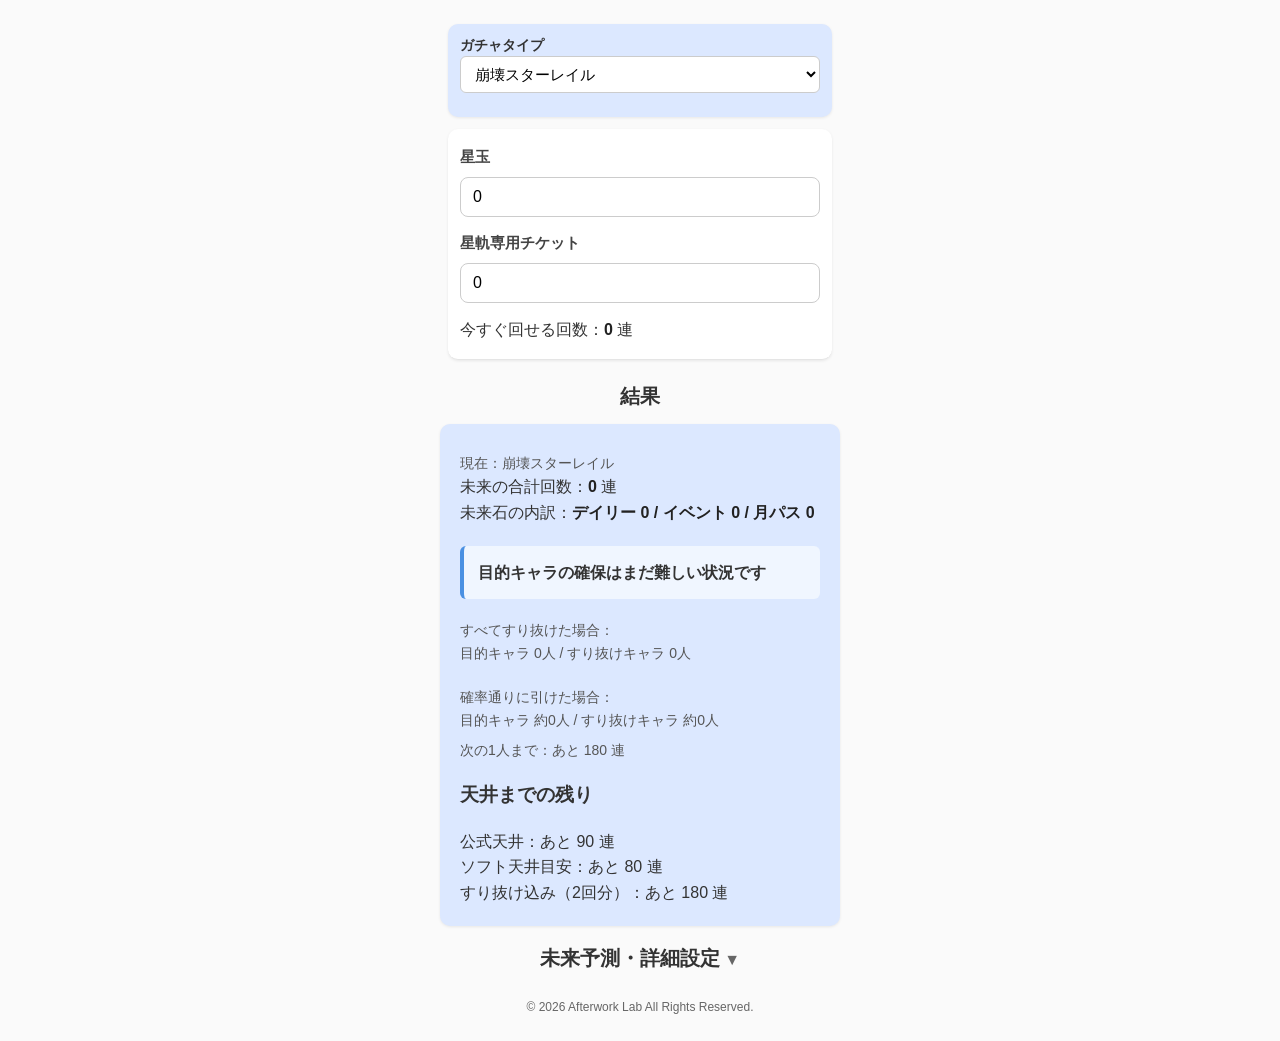
==== index.html @ b4dedb08 "Update index.html" ====
<!DOCTYPE html>
<html lang="ja">
<head>
<meta charset="UTF-8">
<meta name="viewport" content="width=device-width, initial-scale=1.0">

<meta http-equiv="Content-Security-Policy" content="frame-ancestors https://afterwork-lab.hatenablog.com;">

<title>HoYoVerse キャラガチャ簡易計算ツール</title>

<style>
    body {
        font-family: "Segoe UI", sans-serif;
        padding: 16px;
        background: #fafafa;
        color: #333;
        font-size: 16px;
        line-height: 1.6;
    }

    /* ガチャタイプ選択（タイトル兼用） */
    .game-select-container {
        max-width: 360px;
        margin: 0 auto 12px auto;
        padding: 10px 12px;
        background: #dce8ff; /* 初期はスタレ色 */
        border-radius: 10px;
        box-shadow: 0 1px 3px rgba(0,0,0,0.08);
        font-size: 14px;
        font-weight: bold;
    }

    .game-select-container select {
        width: 100%;
        padding: 8px 10px;
        font-size: 15px;
        border-radius: 6px;
        border: 1px solid #ccc;
        background: #fff;
    }

    h2 {
        margin-top: 16px;
        margin-bottom: 12px;
        font-size: 20px;
        text-align: center;
        max-width: 360px;
        margin-left: auto;
        margin-right: auto;
        user-select: none;
    }

    h2.foldable {
        cursor: pointer;
    }

    h2.foldable::after {
        content: " ▼";
        font-size: 16px;
        color: #666;
    }

    h2.foldable.open::after {
        content: " ▲";
        font-size: 16px;
        color: #666;
    }

    .input-block {
        margin-bottom: 20px;
        padding: 16px 12px;
        background: #ffffff;
        border-radius: 10px;
        box-shadow: 0 1px 3px rgba(0,0,0,0.08);
        border-bottom: 1px solid #e5e5e5;
        max-width: 360px;
        margin-left: auto;
        margin-right: auto;
    }

    label {
        display: block;
        white-space: normal;
        margin-bottom: 8px;
        font-weight: bold;
        color: #444;
        font-size: 15px;
    }

    input, select {
        width: 100%;
        box-sizing: border-box;
        padding: 10px 12px;
        margin-bottom: 14px;
        border: 1px solid #ccc;
        border-radius: 8px;
        font-size: 16px;
    }

    .result-block {
        margin-top: 12px;
        padding: 20px;
        border-radius: 10px;
        box-shadow: 0 1px 3px rgba(0,0,0,0.08);
        max-width: 360px;
        margin-left: auto;
        margin-right: auto;
        background: #dce8ff; /* 初期はスタレ色 */
    }

    .comment {
        margin-top: 20px;
        margin-bottom: 20px;
        padding: 14px;
        background: #f0f6ff;
        border-left: 4px solid #4a90e2;
        border-radius: 6px;
        white-space: pre-line;
        font-weight: bold;
    }

    .sub-info {
        margin-top: 8px;
        font-size: 14px;
        color: #555;
        white-space: pre-line;
    }

    .bold {
        font-weight: bold;
        color: #222;
    }

    small {
        color: #666;
        font-size: 12px;
        display: block;
        text-align: center;
        margin-top: 24px;
    }

    .hidden {
        display: none;
    }
</style>
</head>

<body>

<!-- ガチャタイプ（タイトル兼用） -->
<div class="game-select-container">
    ガチャタイプ
    <select id="gameSelect" onchange="changeGame()">
        <option value="starRail">崩壊スターレイル</option>
        <option value="genshin">原神</option>
        <option value="zenless">ゼンレスゾーンゼロ</option>
    </select>
</div>

<!-- 入力欄 -->
<div class="input-block">
    <label id="labelStone">星玉</label>
    <input id="starJade" type="number" value="0" oninput="updateResult()">

    <label id="labelTicket">星軌専用チケット</label>
    <input id="tickets" type="number" value="0" oninput="updateResult()">

    <div>今すぐ回せる回数：<span id="immediatePulls" class="bold">0</span> 連</div>
</div>

<h2>結果</h2>
<div class="result-block" id="resultBlock">

    <div class="sub-info" id="gameInfo">現在：崩壊スターレイル</div>

    <div>未来の合計回数：<span id="totalPulls" class="bold">0</span> 連</div>
    <div>未来石の内訳：<span id="stoneDetail" class="bold"></span></div>

    <div class="comment" id="charResult"></div>

    <div class="sub-info" id="extraInfo"></div>

    <div class="sub-info" id="nextOne"></div>

    <h3>天井までの残り</h3>
    <div>公式天井：<span id="remainHardText"></span></div>
    <div>ソフト天井目安：<span id="remainSoftText"></span></div>
    <div>すり抜け込み（2回分）：<span id="remainDoubleText"></span></div>

</div>

<h2 class="foldable" onclick="toggleFold(this, 'futureBlock')">未来予測・詳細設定</h2>
<div id="futureBlock" class="input-block hidden">

    <label>ピックアップ日</label>
    <input id="pickupDate" type="date" onchange="updateDays()">

    <label>デイリー達成率</label>
    <select id="dailyRate" onchange="updateResult()">
        <option value="1.0">毎日</option>
        <option value="0.7">週5</option>
        <option value="0.4">週3</option>
        <option value="0">やらない</option>
    </select>

    <label>イベント石（選択）</label>
    <select id="eventSelect" onchange="updateResult()">
        <option value="0">0</option>
        <option value="500">500</option>
        <option value="1000">1000</option>
        <option value="1500">1500</option>
        <option value="2000">2000</option>
        <option value="2500">2500</option>
        <option value="3000">3000</option>
        <option value="3500">3500</option>
        <option value="4000">4000</option>
    </select>

    <label>イベント石（端数）</label>
    <input id="eventExtra" type="number" value="0" oninput="updateResult()">

    <label>次のピックアップまでの日数（自動計算）</label>
    <input id="days" type="number" value="0" oninput="updateResult()">

    <!-- 月パス（3作品対応） -->
    <label id="passLabel">列車補給標章</label>
    <select id="passType" onchange="updateResult()">
        <option value="none">未購入</option>
        <option value="buy">購入予定</option>
        <option value="owned">購入済み</option>
    </select>

    <div id="passDaysBlock" class="hidden">
        <label>残り日数（0〜120）</label>
        <input id="passDays" type="number" value="0" min="0" max="120" oninput="updateResult()">
    </div>

</div>

<small>© 2026 Afterwork Lab All Rights Reserved.</small>

<script>
const gachaConfig = {
    starRail: {
        name: "崩壊スターレイル",
        stoneName: "星玉",
        ticketName: "星軌専用チケット",
        passName: "列車補給標章",
        dailyStone: 60,
        hard: 90,
        soft: 80,
        double: 180,
        pickupRate: 0.5,
        themeColor: "#dce8ff"
    },
    genshin: {
        name: "原神",
        stoneName: "原石",
        ticketName: "紡がれた運命",
        passName: "空月の祝福",
        dailyStone: 60,
        hard: 90,
        soft: 80,
        double: 180,
        pickupRate: 0.5,
        themeColor: "#fff4d6"
    },
    zenless: {
        name: "ゼンレスゾーンゼロ",
        stoneName: "ポリクローム",
        ticketName: "暗号化マスターテープ",
        passName: "インターノット会員",
        dailyStone: 60,
        hard: 90,
        soft: 80,
        double: 180,
        pickupRate: 0.5,
        themeColor: "#f0e6ff"
    }
};

let currentGame = "starRail";

function getCfg() {
    return gachaConfig[currentGame];
}

function toggleFold(header, targetId) {
    const block = document.getElementById(targetId);
    block.classList.toggle("hidden");
    header.classList.toggle("open");
}

function changeGame() {
    currentGame = document.getElementById("gameSelect").value;
    const cfg = getCfg();

    document.getElementById("labelStone").textContent = cfg.stoneName;
    document.getElementById("labelTicket").textContent = cfg.ticketName;
    document.getElementById("gameInfo").textContent = "現在：" + cfg.name;

    document.getElementById("passLabel").textContent = cfg.passName;

    document.querySelector(".game-select-container").style.background = cfg.themeColor;
    document.getElementById("resultBlock").style.background = cfg.themeColor;

    updateResult();
}

function updateDays() {
    const today = new Date();
    const pickup = new Date(document.getElementById("pickupDate").value);
    if (!isNaN(pickup)) {
        const diff = Math.ceil((pickup - today) / (1000 * 60 * 60 * 24));
        document.getElementById("days").value = Math.max(diff, 0);
    }
    updateResult();
}

function calculateGacha({
    starJade = 0,
    tickets = 0,
    days = 0,
    dailyRate = 1.0,
    eventSelect = 0,
    eventExtra = 0
}) {
    const cfg = getCfg();
    const COST = 160;

    const passType = document.getElementById("passType").value;
    const passDays = Number(document.getElementById("passDays").value);

    let passStone = 0;
    if (passType === "buy") passStone = 300 + passDays * 90;
    if (passType === "owned") passStone = passDays * 90;

    const immediate = Math.floor(starJade / COST) + tickets;

    const dailyStone = days * dailyRate * cfg.dailyStone;
    const eventStone = Number(eventSelect) + Number(eventExtra);
    const futureStone = dailyStone + eventStone + passStone;

    const futurePulls = Math.floor(futureStone / COST);
    const total = immediate + futurePulls;

    const remainHard = cfg.hard - total;
    const remainSoft = cfg.soft - total;
    const remainDouble = cfg.double - total;

    const charCount = Math.floor(total / cfg.double);
    const extraPulls = total - (6 * cfg.double);

    return {
        immediate,
        futureStone,
        dailyStone,
        eventStone,
        passStone,
        total,
        remainHard,
        remainSoft,
        remainDouble,
        charCount,
        extraPulls
    };
}

function remainText(remain) {
    if (remain > 0) return `あと ${remain} 連`;
    if (remain === 0) return `天井達成！`;
    return `天井超過（+${Math.abs(remain)} 連）`;
}

function charText(charCount, total, extraPulls) {
    const cfg = getCfg();
    const DOUBLE = cfg.double;

    if (charCount === 0) {
        if (total >= cfg.hard)
            return `目的キャラ 1人\n（すり抜けの可能性があります）`;
        return `目的キャラの確保はまだ難しい状況です`;
    }

    if (charCount >= 6) {
        return `目的キャラ 6人（完凸達成）\nさらに +${extraPulls} 連分の余裕があります`;
    }

    if (total % DOUBLE === 0) {
        return `目的キャラ ${charCount}人（確定）`;
    }

    const next = charCount + 1;
    return `目的キャラ ${charCount}人\n（${next}人目はすり抜けの可能性があります）`;
}

function updateExtraInfo(total) {
    const cfg = getCfg();
    const star5 = Math.floor(total / cfg.hard);
    const minTarget = Math.floor(total / cfg.double);
    const minOff = star5 - minTarget;

    const remainingStar5 = star5 - minTarget;
    const expTarget = minTarget + Math.round(remainingStar5 * cfg.pickupRate);
    const expOff = star5 - expTarget;

    return (
        `すべてすり抜けた場合：\n` +
        `目的キャラ ${minTarget}人 / すり抜けキャラ ${minOff}人\n\n` +
        `確率通りに引けた場合：\n` +
        `目的キャラ 約${expTarget}人 / すり抜けキャラ 約${expOff}人`
    );
}

function updateNextOne(total) {
    const cfg = getCfg();
    const DOUBLE = cfg.double;
    const mod = total % DOUBLE;
    const remain = mod === 0 ? DOUBLE : DOUBLE - mod;
    return `次の1人まで：あと ${remain} 連`;
}

function updateResult() {
    const passType = document.getElementById("passType").value;
    const passDaysBlock = document.getElementById("passDaysBlock");

    if (passType === "owned") {
        passDaysBlock.classList.remove("hidden");
    } else {
        passDaysBlock.classList.add("hidden");
    }

    const d = calculateGacha({
        starJade: Number(document.getElementById("starJade").value),
        tickets: Number(document.getElementById("tickets").value),
        days: Number(document.getElementById("days").value),
        dailyRate: Number(document.getElementById("dailyRate").value),
        eventSelect: Number(document.getElementById("eventSelect").value),
        eventExtra: Number(document.getElementById("eventExtra").value)
    });

    document.getElementById("immediatePulls").textContent = d.immediate;
    document.getElementById("totalPulls").textContent = d.total;

    document.getElementById("stoneDetail").textContent =
        `デイリー ${d.dailyStone} / イベント ${d.eventStone} / 月パス ${d.passStone}`;

    document.getElementById("charResult").textContent =
        charText(d.charCount, d.total, d.extraPulls);

    document.getElementById("extraInfo").textContent =
        updateExtraInfo(d.total);

    document.getElementById("nextOne").textContent =
        updateNextOne(d.total);

    document.getElementById("remainHardText").textContent = remainText(d.remainHard);
    document.getElementById("remainSoftText").textContent = remainText(d.remainSoft);
    document.getElementById("remainDoubleText").textContent = remainText(d.remainDouble);
}

// 初期表示
changeGame();
</script>

</body>
</html>
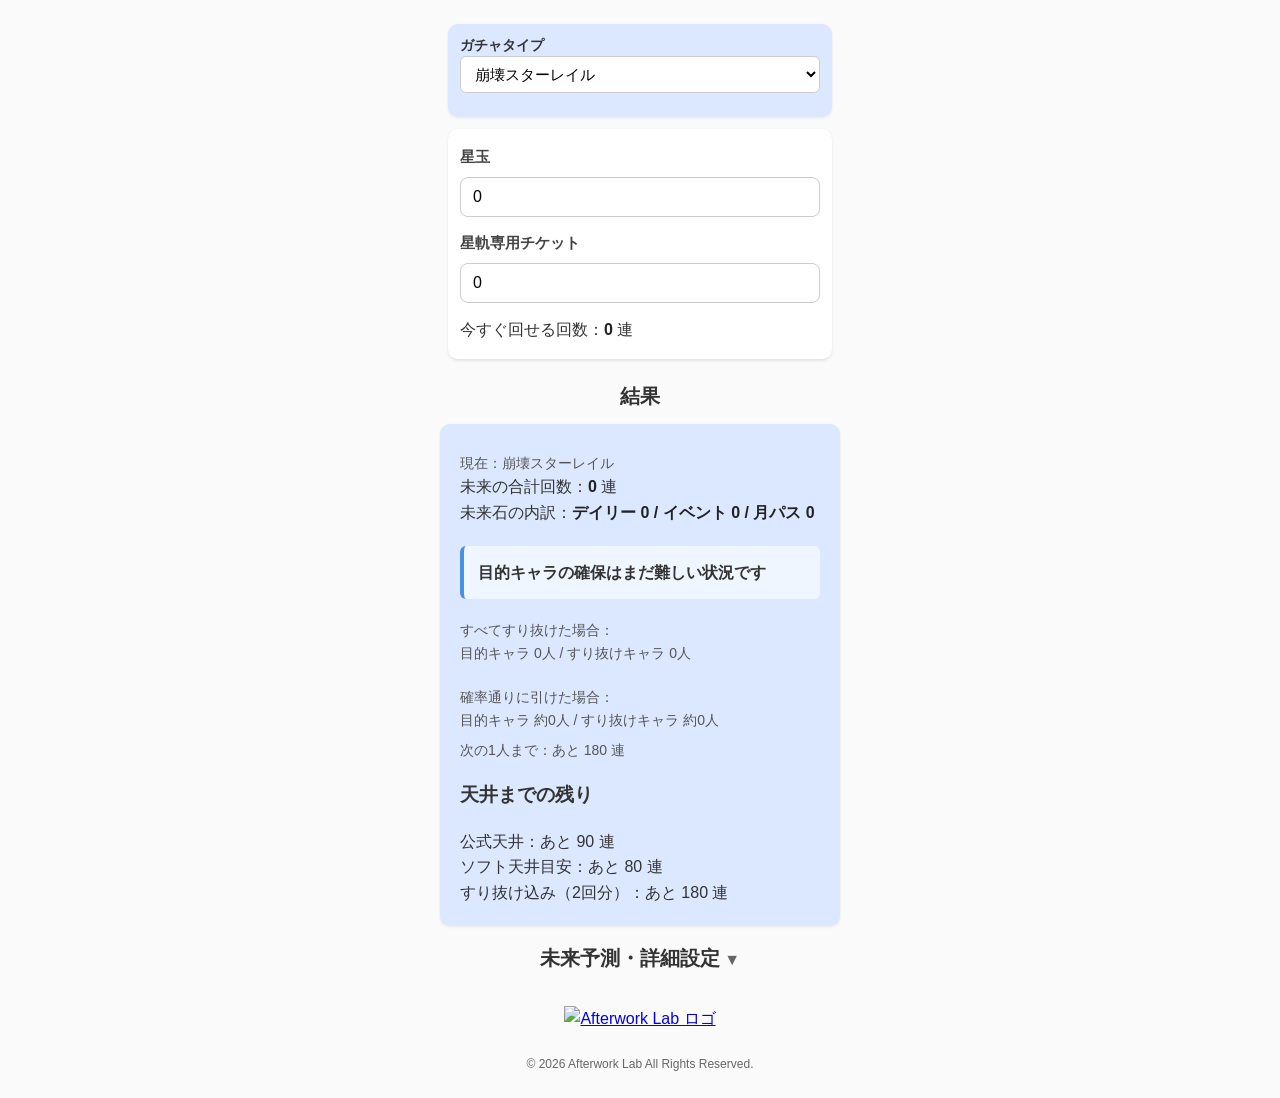
==== commit 62ce4f4f: "Update index.html" ====
--- a/index.html
+++ b/index.html
@@ -235,6 +235,12 @@
         <input id="passDays" type="number" value="0" min="0" max="120" oninput="updateResult()">
     </div>
 
+</div>
+
+<div style="text-align:center; margin-top:2em;">
+  <a href="https://afterwork-lab.hatenablog.com/">
+    <img src="https://f.hatena.ne.jp/afterwork/20260308214605" alt="Afterwork Lab ロゴ" style="width:160px;">
+  </a>
 </div>
 
 <small>© 2026 Afterwork Lab All Rights Reserved.</small>
@@ -424,7 +430,7 @@
     const passType = document.getElementById("passType").value;
     const passDaysBlock = document.getElementById("passDaysBlock");
 
-    if (passType === "owned") {
+    if (passType === "owned" || passType === "buy") {
         passDaysBlock.classList.remove("hidden");
     } else {
         passDaysBlock.classList.add("hidden");
@@ -469,3 +475,5 @@
 
 
 
+
+
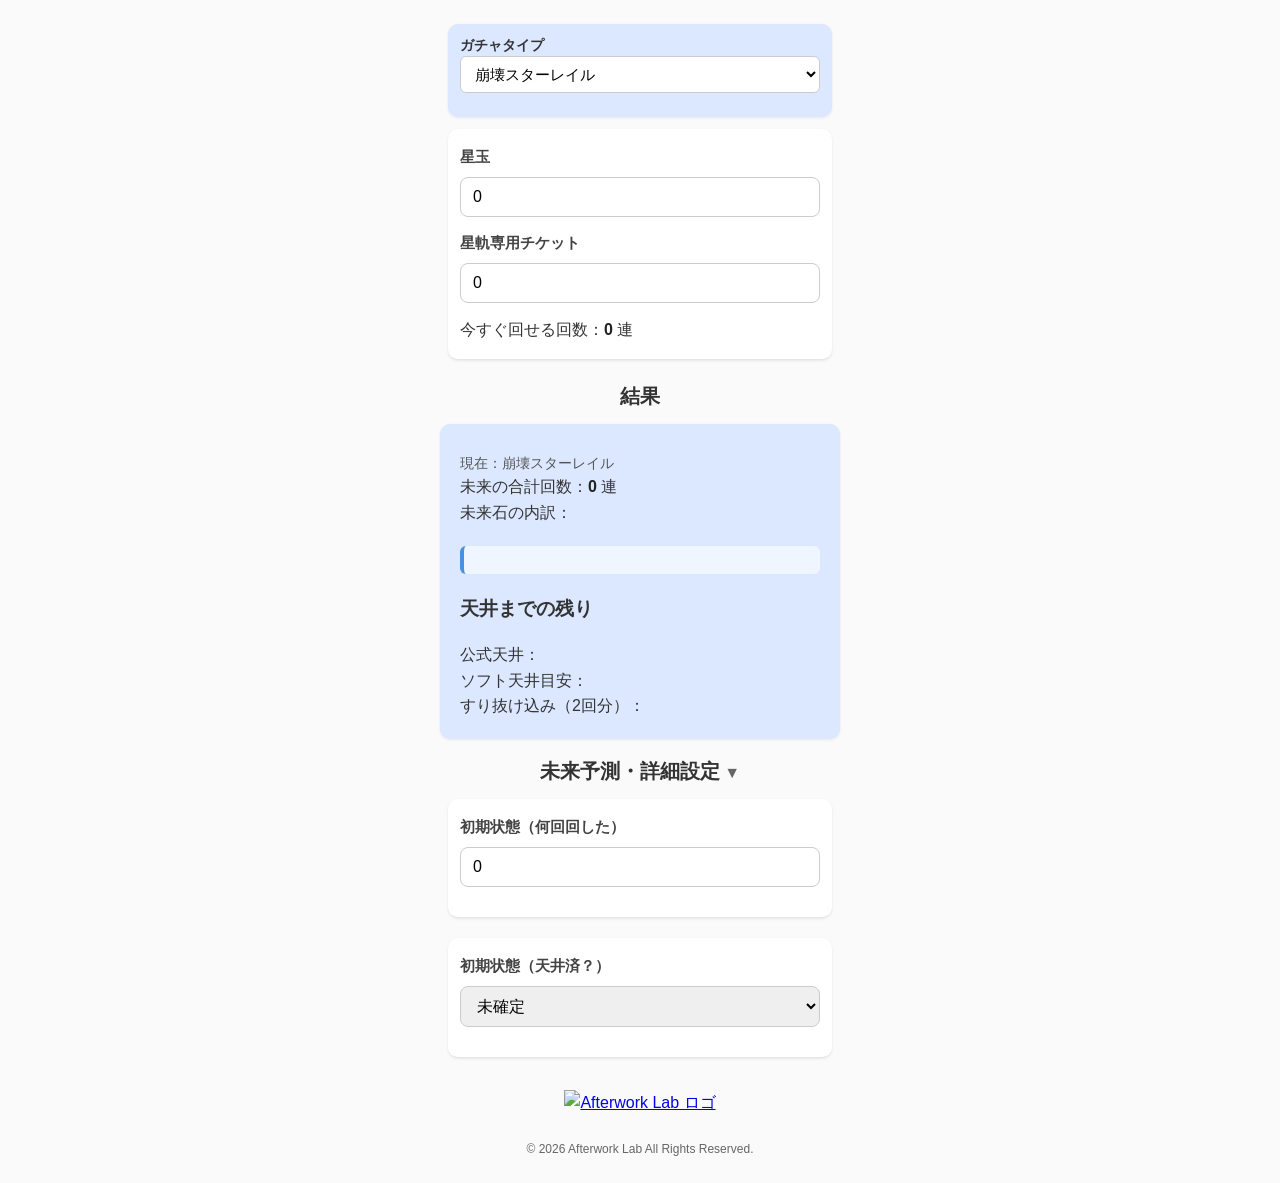
==== commit f8edaa56: "Update index.html" ====
--- a/index.html
+++ b/index.html
@@ -190,6 +190,21 @@
 </div>
 
 <h2 class="foldable" onclick="toggleFold(this, 'futureBlock')">未来予測・詳細設定</h2>
+
+<div class="input-block">
+  <label>初期状態（何回回した）</label>
+  <input id="initialPulls" type="number" min="0" max="89" value="0">
+</div>
+
+<div class="input-block">
+  <label>初期状態（天井済？）</label>
+  <select id="isGuaranteed">
+    <option value="false">未確定</option>
+    <option value="true">天井済（確定）</option>
+  </select>
+</div>
+
+    
 <div id="futureBlock" class="input-block hidden">
 
     <label>ピックアップ日</label>
@@ -239,7 +254,7 @@
 
 <div style="text-align:center; margin-top:2em;">
   <a href="https://afterwork-lab.hatenablog.com/">
-    <img src="https://f.hatena.ne.jp/afterwork/20260308214605" alt="Afterwork Lab ロゴ" style="width:160px;">
+    <img src="https://cdn-ak.f.st-hatena.com/images/fotolife/a/afterwork/20260308/20260308214605.png" alt="Afterwork Lab ロゴ" style="width:160px;">
   </a>
 </div>
 
@@ -330,9 +345,13 @@
     dailyRate = 1.0,
     eventSelect = 0,
     eventExtra = 0
+    initialPulls = 0,
+    isGuaranteed = false
 }) {
     const cfg = getCfg();
     const COST = 160;
+    // 初期状態の天井カウント
+    const pityRemaining = cfg.hard - initialPulls;
 
     const passType = document.getElementById("passType").value;
     const passDays = Number(document.getElementById("passDays").value);
@@ -342,13 +361,19 @@
     if (passType === "owned") passStone = passDays * 90;
 
     const immediate = Math.floor(starJade / COST) + tickets;
+    // 初期状態の天井カウントを反映
+    // 例：30回回している → 残り60回で★5
+    let firstPity = pityRemaining;
+
+    // すでに天井済みなら、次の★5は確定
+    let guaranteed = isGuaranteed === true || isGuaranteed === "true";
 
     const dailyStone = days * dailyRate * cfg.dailyStone;
     const eventStone = Number(eventSelect) + Number(eventExtra);
     const futureStone = dailyStone + eventStone + passStone;
 
     const futurePulls = Math.floor(futureStone / COST);
-    const total = immediate + futurePulls;
+    const total = immediate + futurePulls + initialPulls;
 
     const remainHard = cfg.hard - total;
     const remainSoft = cfg.soft - total;
@@ -442,7 +467,9 @@
         days: Number(document.getElementById("days").value),
         dailyRate: Number(document.getElementById("dailyRate").value),
         eventSelect: Number(document.getElementById("eventSelect").value),
-        eventExtra: Number(document.getElementById("eventExtra").value)
+        eventExtra: Number(document.getElementById("eventExtra").value),
+        initialPulls: Number(document.getElementById("initialPulls").value),
+        isGuaranteed: document.getElementById("isGuaranteed").value
     });
 
     document.getElementById("immediatePulls").textContent = d.immediate;
@@ -477,3 +504,5 @@
 
 
 
+
+
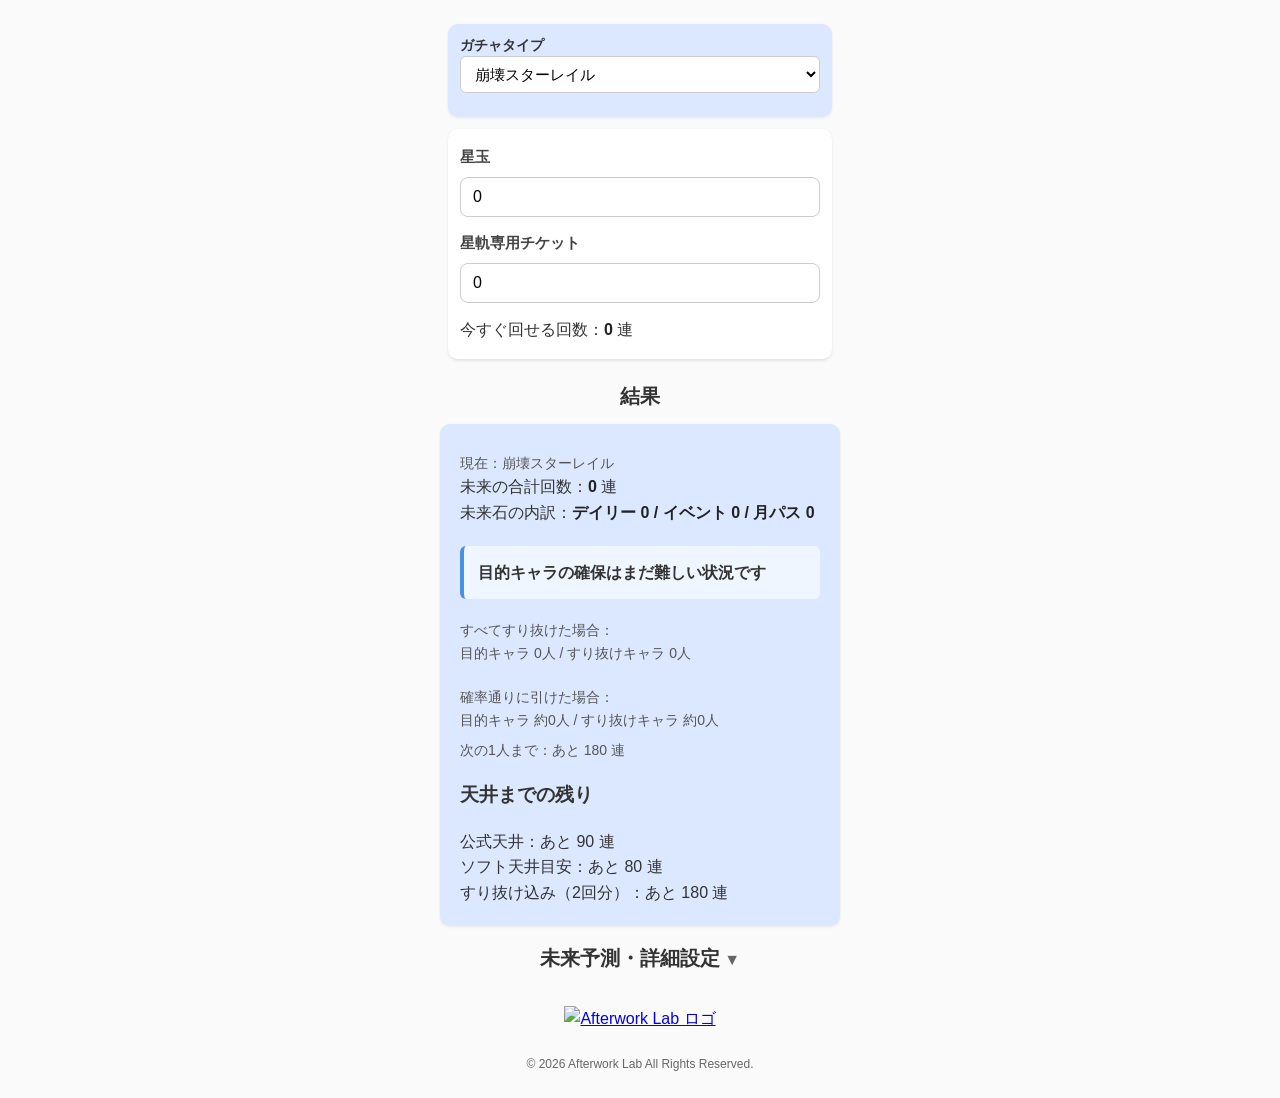
==== commit 14dcddad: "Update index.html" ====
--- a/index.html
+++ b/index.html
@@ -191,21 +191,16 @@
 
 <h2 class="foldable" onclick="toggleFold(this, 'futureBlock')">未来予測・詳細設定</h2>
 
-<div class="input-block">
-  <label>初期状態（何回回した）</label>
-  <input id="initialPulls" type="number" min="0" max="89" value="0">
-</div>
-
-<div class="input-block">
-  <label>初期状態（天井済？）</label>
-  <select id="isGuaranteed">
-    <option value="false">未確定</option>
-    <option value="true">天井済（確定）</option>
-  </select>
-</div>
-
-    
 <div id="futureBlock" class="input-block hidden">
+
+    <label>初期状態（何回回した）</label>
+    <input id="initialPulls" type="number" min="0" max="89" value="0" oninput="updateResult()">
+
+    <label>初期状態（天井済？）</label>
+    <select id="isGuaranteed" onchange="updateResult()">
+        <option value="false">未確定</option>
+        <option value="true">天井済（確定）</option>
+    </select>
 
     <label>ピックアップ日</label>
     <input id="pickupDate" type="date" onchange="updateDays()">
@@ -237,7 +232,6 @@
     <label>次のピックアップまでの日数（自動計算）</label>
     <input id="days" type="number" value="0" oninput="updateResult()">
 
-    <!-- 月パス（3作品対応） -->
     <label id="passLabel">列車補給標章</label>
     <select id="passType" onchange="updateResult()">
         <option value="none">未購入</option>
@@ -344,7 +338,7 @@
     days = 0,
     dailyRate = 1.0,
     eventSelect = 0,
-    eventExtra = 0
+    eventExtra = 0,
     initialPulls = 0,
     isGuaranteed = false
 }) {
@@ -506,3 +500,4 @@
 
 
 
+
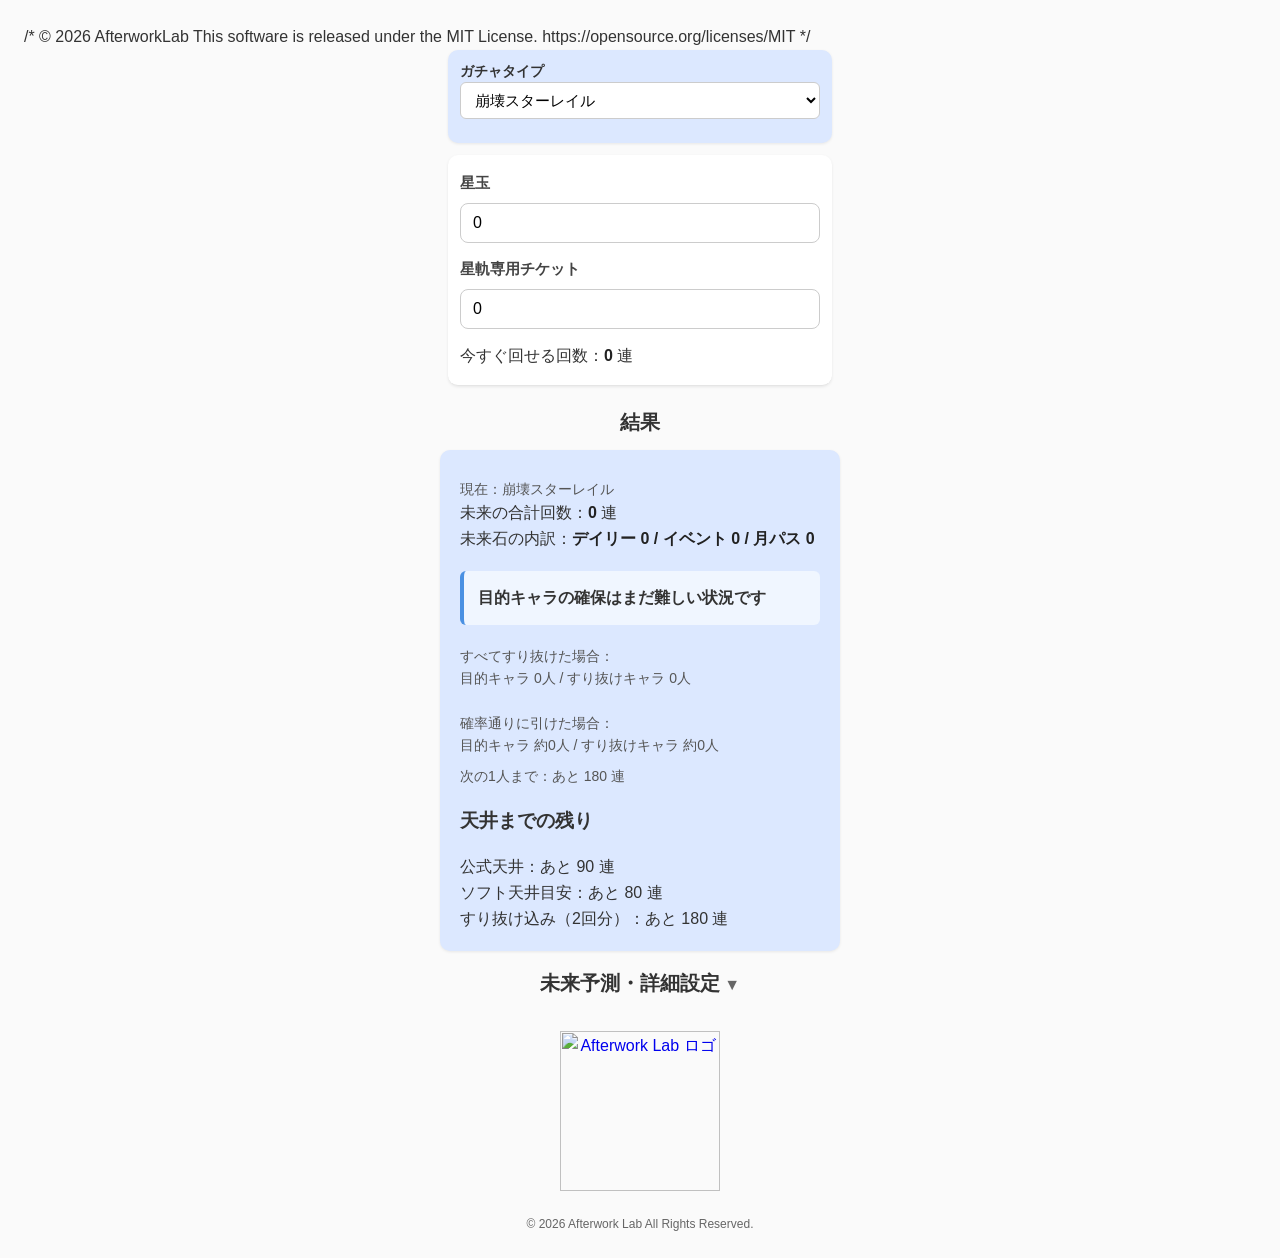
==== commit 03041086: "Update index.html" ====
--- a/index.html
+++ b/index.html
@@ -1,3 +1,10 @@
+/*
+© 2026 AfterworkLab
+This software is released under the MIT License.
+https://opensource.org/licenses/MIT
+*/
+
+
 <!DOCTYPE html>
 <html lang="ja">
 <head>
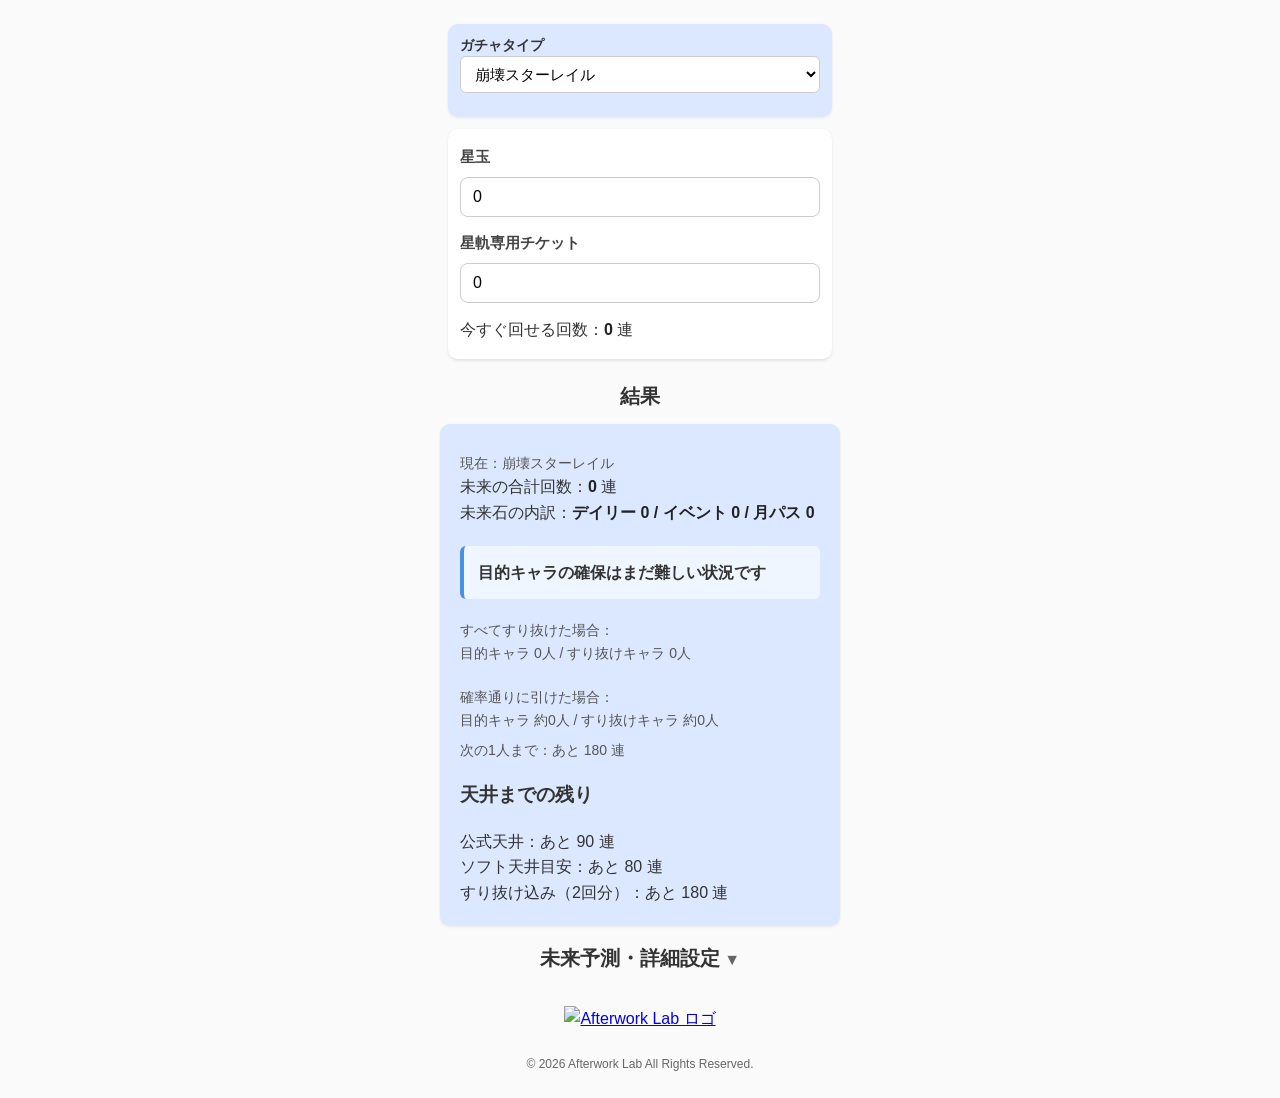
==== commit 24fa2ca9: "Update index.html" ====
--- a/index.html
+++ b/index.html
@@ -1,9 +1,3 @@
-/*
-© 2026 AfterworkLab
-This software is released under the MIT License.
-https://opensource.org/licenses/MIT
-*/
-
 
 <!DOCTYPE html>
 <html lang="ja">
